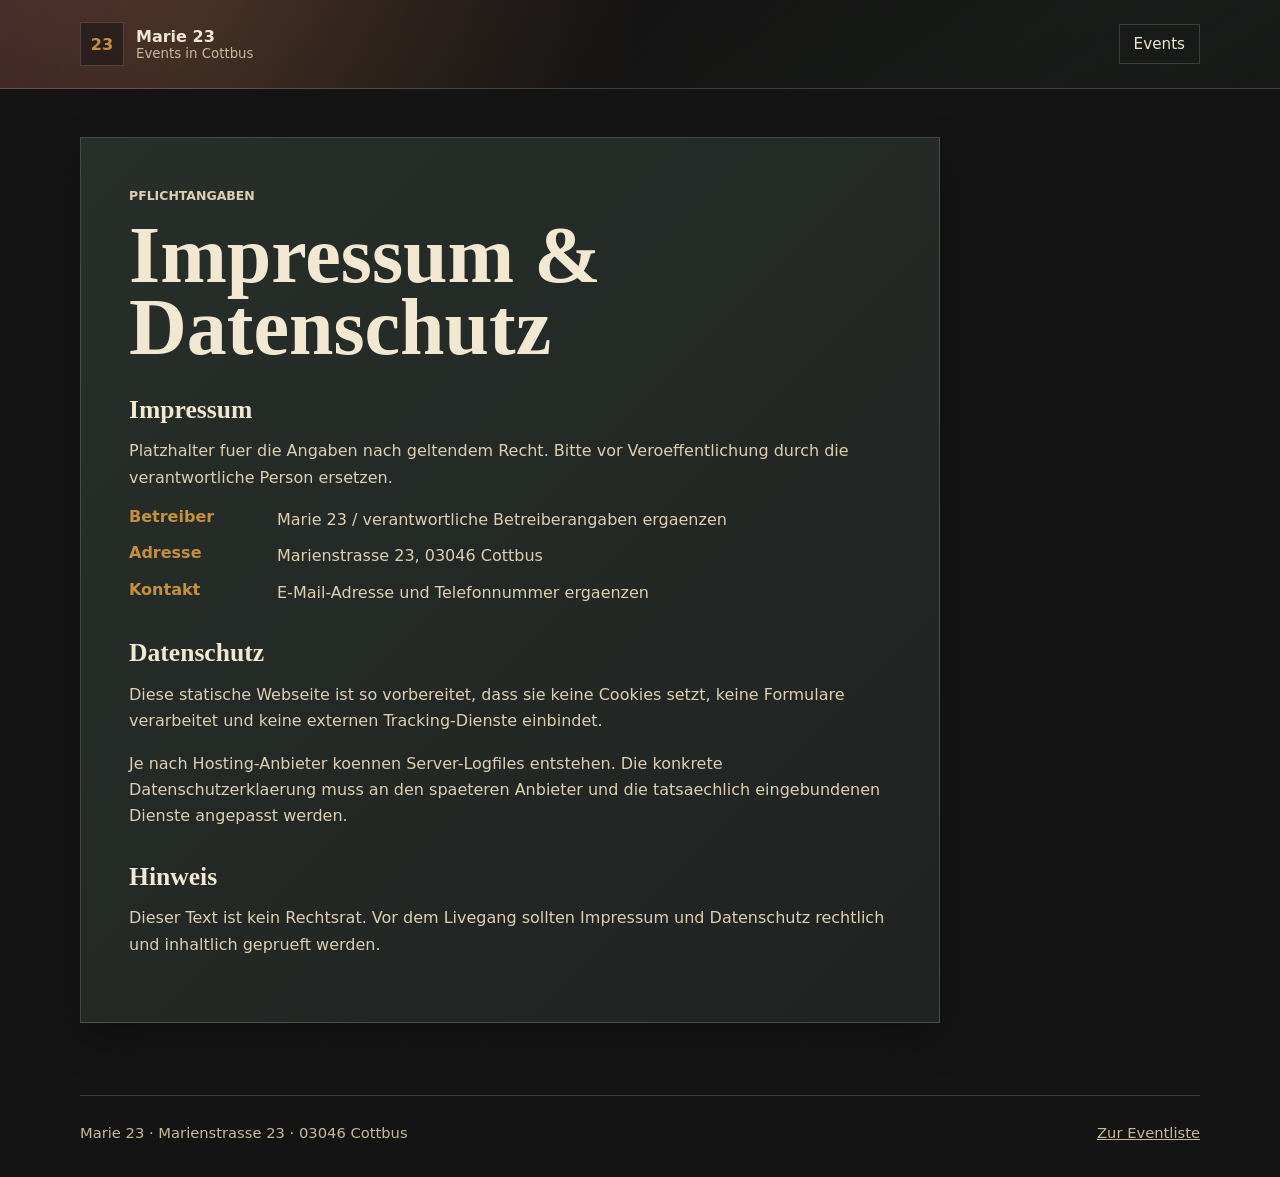
==== impressum-datenschutz.html @ bca24b2e "Add initial project files including HTML, CSS, JavaScript, and data structure for event management" ====
<!doctype html>
<html lang="de">
  <head>
    <meta charset="utf-8">
    <meta name="viewport" content="width=device-width, initial-scale=1">
    <meta name="description" content="Impressum und Datenschutz fuer die Eventseite der Marie 23.">
    <title>Marie 23 | Impressum & Datenschutz</title>
    <link rel="stylesheet" href="src/styles.css">
  </head>
  <body>
    <header class="site-header compact">
      <nav class="nav" aria-label="Hauptnavigation">
        <a class="brand" href="index.html" aria-label="Zurueck zur Eventliste">
          <span class="brand-mark">23</span>
          <span>
            <strong>Marie 23</strong>
            <small>Events in Cottbus</small>
          </span>
        </a>
        <a class="nav-link" href="index.html">Events</a>
      </nav>
    </header>

    <main class="page legal-page">
      <section class="legal-content" aria-labelledby="legal-title">
        <p class="eyebrow">Pflichtangaben</p>
        <h1 id="legal-title">Impressum & Datenschutz</h1>

        <h2>Impressum</h2>
        <p>
          Platzhalter fuer die Angaben nach geltendem Recht. Bitte vor Veroeffentlichung durch die verantwortliche Person ersetzen.
        </p>
        <dl>
          <dt>Betreiber</dt>
          <dd>Marie 23 / verantwortliche Betreiberangaben ergaenzen</dd>
          <dt>Adresse</dt>
          <dd>Marienstrasse 23, 03046 Cottbus</dd>
          <dt>Kontakt</dt>
          <dd>E-Mail-Adresse und Telefonnummer ergaenzen</dd>
        </dl>

        <h2>Datenschutz</h2>
        <p>
          Diese statische Webseite ist so vorbereitet, dass sie keine Cookies setzt, keine Formulare verarbeitet und keine externen Tracking-Dienste einbindet.
        </p>
        <p>
          Je nach Hosting-Anbieter koennen Server-Logfiles entstehen. Die konkrete Datenschutzerklaerung muss an den spaeteren Anbieter und die tatsaechlich eingebundenen Dienste angepasst werden.
        </p>

        <h2>Hinweis</h2>
        <p>
          Dieser Text ist kein Rechtsrat. Vor dem Livegang sollten Impressum und Datenschutz rechtlich und inhaltlich geprueft werden.
        </p>
      </section>
    </main>

    <footer class="site-footer">
      <span>Marie 23 · Marienstrasse 23 · 03046 Cottbus</span>
      <a href="index.html">Zur Eventliste</a>
    </footer>
  </body>
</html>
---- src/styles.css ----
:root {
  color-scheme: dark;
  --bg: #151414;
  --panel: #202322;
  --panel-soft: #28302b;
  --paper: #f2e8d2;
  --paper-muted: #c8b99a;
  --amber: #c6913e;
  --brick: #a84747;
  --green: #6f8d5c;
  --line: rgba(242, 232, 210, 0.18);
  --shadow: 0 22px 70px rgba(0, 0, 0, 0.35);
  font-family: Inter, ui-sans-serif, system-ui, -apple-system, BlinkMacSystemFont, "Segoe UI", sans-serif;
}

* {
  box-sizing: border-box;
}

body {
  min-width: 320px;
  margin: 0;
  color: var(--paper);
  background:
    linear-gradient(rgba(21, 20, 20, 0.78), rgba(21, 20, 20, 0.9)),
    repeating-linear-gradient(90deg, rgba(255, 255, 255, 0.03) 0 1px, transparent 1px 80px),
    var(--bg);
}

a {
  color: inherit;
}

.site-header {
  min-height: 74vh;
  background:
    linear-gradient(145deg, rgba(21, 20, 20, 0.1), rgba(21, 20, 20, 0.84)),
    radial-gradient(circle at 15% 20%, rgba(198, 145, 62, 0.26), transparent 28rem),
    linear-gradient(135deg, #3b1f2a 0%, #151414 48%, #213428 100%);
  border-bottom: 1px solid var(--line);
}

.site-header.compact {
  min-height: auto;
}

.nav {
  width: min(1120px, calc(100% - 32px));
  margin: 0 auto;
  padding: 22px 0;
  display: flex;
  align-items: center;
  justify-content: space-between;
  gap: 18px;
}

.brand {
  display: inline-flex;
  align-items: center;
  gap: 12px;
  text-decoration: none;
}

.brand-mark {
  width: 44px;
  height: 44px;
  display: grid;
  place-items: center;
  border: 1px solid var(--line);
  background: rgba(21, 20, 20, 0.52);
  color: var(--amber);
  font-weight: 800;
}

.brand strong,
.brand small {
  display: block;
}

.brand small,
.eyebrow,
.event-meta,
.site-footer {
  color: var(--paper-muted);
}

.nav-link {
  padding: 10px 14px;
  border: 1px solid var(--line);
  text-decoration: none;
  font-size: 0.95rem;
}

.nav-link:hover {
  border-color: rgba(198, 145, 62, 0.7);
}

.hero {
  width: min(1120px, calc(100% - 32px));
  min-height: calc(74vh - 89px);
  margin: 0 auto;
  display: flex;
  align-items: center;
}

.hero-content {
  max-width: 760px;
  padding: 54px 0 84px;
}

.eyebrow {
  margin: 0 0 12px;
  font-size: 0.78rem;
  font-weight: 800;
  letter-spacing: 0;
  text-transform: uppercase;
}

h1,
h2,
h3,
p {
  overflow-wrap: anywhere;
}

h1 {
  margin: 0;
  max-width: 12ch;
  font-family: Georgia, "Times New Roman", serif;
  font-size: clamp(3.25rem, 11vw, 8.8rem);
  line-height: 0.9;
  letter-spacing: 0;
}

.hero p:last-child {
  max-width: 540px;
  margin: 24px 0 0;
  color: #eadfc8;
  font-size: clamp(1.05rem, 2vw, 1.35rem);
  line-height: 1.55;
}

.page {
  width: min(1120px, calc(100% - 32px));
  margin: 0 auto;
}

.intro {
  margin: -42px 0 54px;
  padding: 22px;
  background: var(--paper);
  color: #2b211c;
  box-shadow: var(--shadow);
}

.intro p {
  max-width: 760px;
  margin: 0;
  font-size: 1.05rem;
  line-height: 1.6;
}

.events-section {
  padding: 12px 0 72px;
}

.section-heading {
  display: flex;
  align-items: end;
  justify-content: space-between;
  gap: 24px;
  margin-bottom: 22px;
}

h2 {
  margin: 0;
  font-family: Georgia, "Times New Roman", serif;
  font-size: clamp(2rem, 5vw, 3.5rem);
  line-height: 1;
}

.event-list {
  display: grid;
  gap: 14px;
}

.event-card,
.empty-state,
.legal-content {
  border: 1px solid var(--line);
  background: linear-gradient(135deg, rgba(40, 48, 43, 0.96), rgba(32, 35, 34, 0.96));
  box-shadow: 0 16px 40px rgba(0, 0, 0, 0.22);
}

.event-card {
  display: grid;
  grid-template-columns: 132px 1fr;
  min-height: 148px;
}

.event-date {
  padding: 20px;
  display: grid;
  align-content: center;
  gap: 6px;
  border-right: 1px solid var(--line);
  text-decoration: none;
}

.event-date span,
.event-date small {
  color: var(--paper-muted);
  font-weight: 700;
}

.event-date strong {
  color: var(--amber);
  font-size: 2rem;
}

.event-body {
  padding: 22px;
}

.event-meta {
  display: flex;
  flex-wrap: wrap;
  gap: 10px;
  align-items: center;
  margin-bottom: 12px;
  font-size: 0.86rem;
  font-weight: 800;
  text-transform: uppercase;
}

.status {
  padding: 4px 8px;
  background: rgba(111, 141, 92, 0.18);
  color: #b8d5a3;
}

.event-card.is-cancelled {
  opacity: 0.64;
}

.event-card.is-cancelled .status {
  background: rgba(157, 62, 47, 0.2);
  color: #f0a399;
}

.event-body h3,
.empty-state h3 {
  margin: 0;
  font-size: clamp(1.35rem, 3vw, 2rem);
  line-height: 1.12;
}

.event-title {
  display: flex;
  align-items: baseline;
  gap: 8px;
}

.admission-icon {
  position: relative;
  top: -0.08em;
  width: 19px;
  min-width: 19px;
  height: 16px;
  display: inline-grid;
  place-items: center;
  border: 1px solid rgba(242, 232, 210, 0.78);
  border-radius: 50%;
  color: var(--paper);
  background: rgba(242, 232, 210, 0.08);
  box-shadow:
    0 4px 0 -1px rgba(21, 20, 20, 0.95),
    0 4px 0 0 rgba(242, 232, 210, 0.72),
    0 8px 0 -1px rgba(21, 20, 20, 0.95),
    0 8px 0 0 rgba(242, 232, 210, 0.58);
  font-size: 0.58rem;
  font-weight: 900;
  line-height: 1;
}

.admission-icon::before,
.admission-icon::after {
  content: "";
  position: absolute;
  left: 2px;
  right: 2px;
  height: 7px;
  border: 1px solid rgba(242, 232, 210, 0.52);
  border-radius: 50%;
  background: rgba(21, 20, 20, 0.86);
}

.admission-icon::before {
  bottom: -4px;
}

.admission-icon::after {
  bottom: -8px;
}

.admission-icon:hover::before,
.admission-icon:focus-visible::before {
  content: attr(data-tooltip);
  left: 50%;
  right: auto;
  bottom: calc(100% + 12px);
  width: max-content;
  max-width: 180px;
  height: auto;
  padding: 6px 8px;
  border: 1px solid rgba(242, 232, 210, 0.24);
  border-radius: 2px;
  color: var(--paper);
  background: rgba(21, 20, 20, 0.96);
  box-shadow: 0 10px 24px rgba(0, 0, 0, 0.28);
  font-size: 0.72rem;
  font-weight: 700;
  line-height: 1.2;
  transform: translateX(-50%);
  z-index: 2;
}

.event-body p,
.empty-state p,
.legal-content p,
.legal-content dd {
  color: #decfb2;
  line-height: 1.65;
}

.event-body p {
  max-width: 740px;
  margin: 10px 0 0;
}

.empty-state {
  padding: 34px;
}

.error-state {
  border-color: rgba(157, 62, 47, 0.65);
}

.loading {
  color: var(--paper-muted);
}

.legal-page {
  padding: 48px 0 72px;
}

.legal-content {
  max-width: 860px;
  padding: clamp(24px, 5vw, 48px);
}

.legal-content h1 {
  max-width: 100%;
  margin-bottom: 34px;
  font-size: clamp(2.4rem, 7vw, 5rem);
}

.legal-content h2 {
  margin-top: 34px;
  font-size: 1.6rem;
}

.legal-content dl {
  display: grid;
  grid-template-columns: 130px 1fr;
  gap: 10px 18px;
}

.legal-content dt {
  color: var(--amber);
  font-weight: 800;
}

.legal-content dd {
  margin: 0;
}

.site-footer {
  width: min(1120px, calc(100% - 32px));
  margin: 0 auto;
  padding: 28px 0 36px;
  display: flex;
  flex-wrap: wrap;
  justify-content: space-between;
  gap: 16px;
  border-top: 1px solid var(--line);
  font-size: 0.92rem;
}

@media (max-width: 720px) {
  .nav {
    align-items: flex-start;
    flex-direction: column;
  }

  .site-header,
  .hero {
    min-height: auto;
  }

  .hero-content {
    padding: 56px 0 76px;
  }

  h1 {
    font-size: clamp(3rem, 18vw, 5.4rem);
  }

  .intro {
    margin-top: -28px;
  }

  .section-heading {
    align-items: flex-start;
    flex-direction: column;
  }

  .event-card {
    grid-template-columns: 1fr;
  }

  .event-date {
    grid-template-columns: auto auto 1fr;
    align-items: baseline;
    justify-content: start;
    border-right: 0;
    border-bottom: 1px solid var(--line);
  }

  .legal-content dl {
    grid-template-columns: 1fr;
  }
}
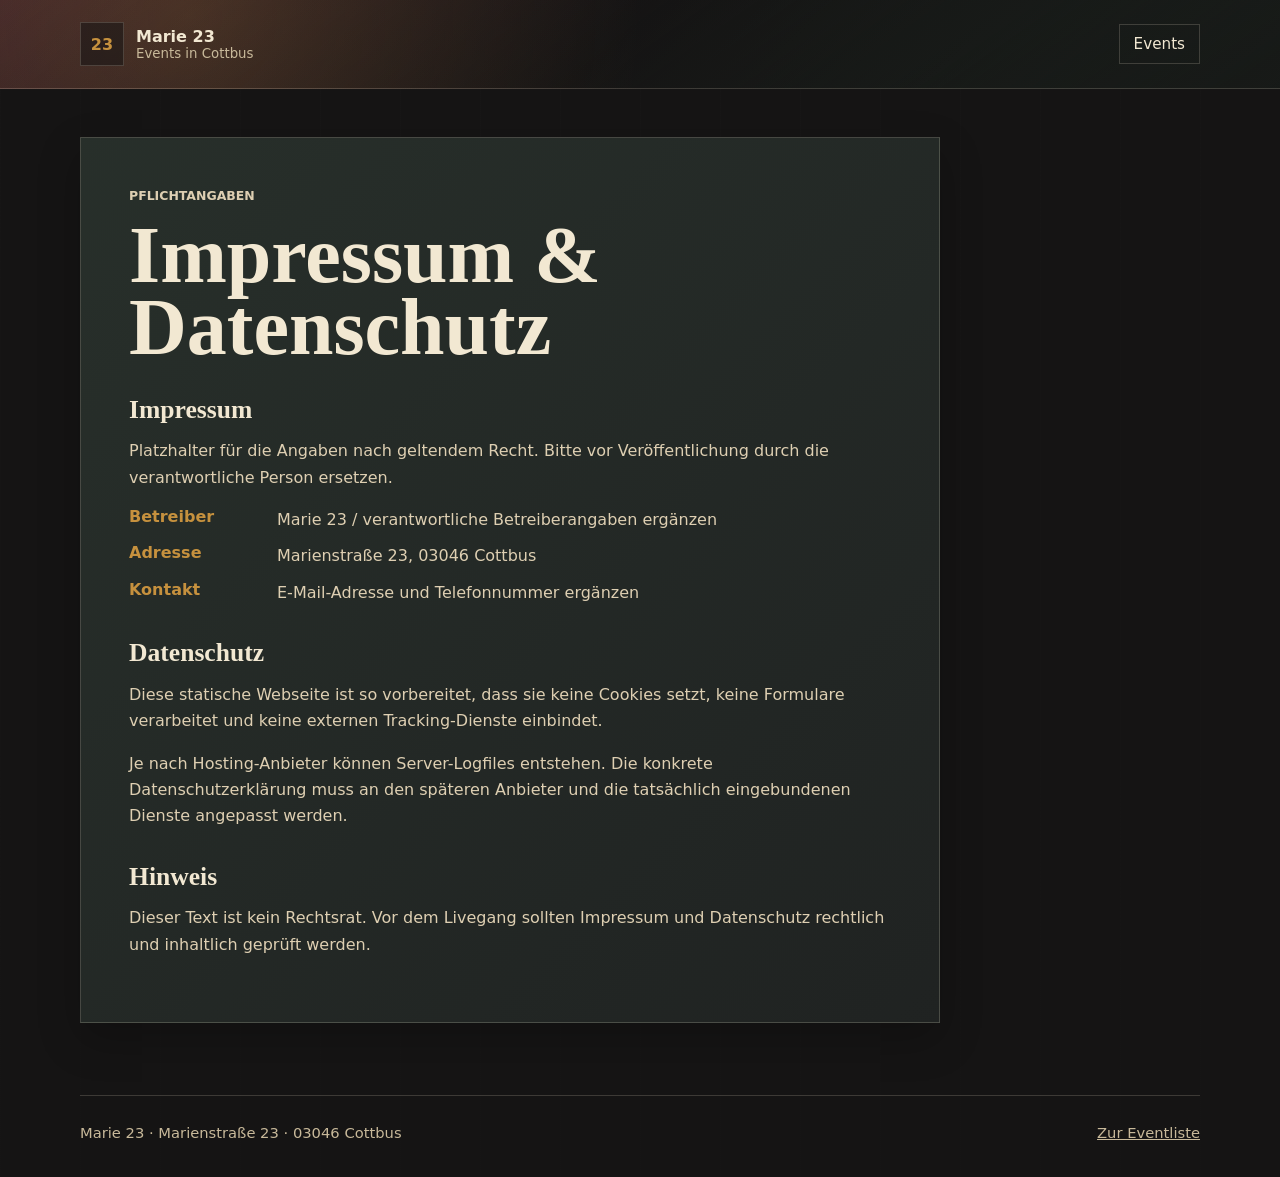
==== commit 915f51af: "Fix typos and improve wording in documentation and code comments" ====
--- a/impressum-datenschutz.html
+++ b/impressum-datenschutz.html
@@ -3,21 +3,22 @@
   <head>
     <meta charset="utf-8">
     <meta name="viewport" content="width=device-width, initial-scale=1">
-    <meta name="description" content="Impressum und Datenschutz fuer die Eventseite der Marie 23.">
+    <meta name="description" content="Impressum und Datenschutz für die Eventseite der Marie 23.">
+    <meta name="robots" content="noindex, nofollow">
     <title>Marie 23 | Impressum & Datenschutz</title>
     <link rel="stylesheet" href="src/styles.css">
   </head>
   <body>
     <header class="site-header compact">
       <nav class="nav" aria-label="Hauptnavigation">
-        <a class="brand" href="index.html" aria-label="Zurueck zur Eventliste">
+        <a class="brand" href="preview.html" aria-label="Zurück zur Eventliste">
           <span class="brand-mark">23</span>
           <span>
             <strong>Marie 23</strong>
             <small>Events in Cottbus</small>
           </span>
         </a>
-        <a class="nav-link" href="index.html">Events</a>
+        <a class="nav-link" href="preview.html">Events</a>
       </nav>
     </header>
 
@@ -28,15 +29,15 @@
 
         <h2>Impressum</h2>
         <p>
-          Platzhalter fuer die Angaben nach geltendem Recht. Bitte vor Veroeffentlichung durch die verantwortliche Person ersetzen.
+          Platzhalter für die Angaben nach geltendem Recht. Bitte vor Veröffentlichung durch die verantwortliche Person ersetzen.
         </p>
         <dl>
           <dt>Betreiber</dt>
-          <dd>Marie 23 / verantwortliche Betreiberangaben ergaenzen</dd>
+          <dd>Marie 23 / verantwortliche Betreiberangaben ergänzen</dd>
           <dt>Adresse</dt>
-          <dd>Marienstrasse 23, 03046 Cottbus</dd>
+          <dd>Marienstraße 23, 03046 Cottbus</dd>
           <dt>Kontakt</dt>
-          <dd>E-Mail-Adresse und Telefonnummer ergaenzen</dd>
+          <dd>E-Mail-Adresse und Telefonnummer ergänzen</dd>
         </dl>
 
         <h2>Datenschutz</h2>
@@ -44,19 +45,19 @@
           Diese statische Webseite ist so vorbereitet, dass sie keine Cookies setzt, keine Formulare verarbeitet und keine externen Tracking-Dienste einbindet.
         </p>
         <p>
-          Je nach Hosting-Anbieter koennen Server-Logfiles entstehen. Die konkrete Datenschutzerklaerung muss an den spaeteren Anbieter und die tatsaechlich eingebundenen Dienste angepasst werden.
+          Je nach Hosting-Anbieter können Server-Logfiles entstehen. Die konkrete Datenschutzerklärung muss an den späteren Anbieter und die tatsächlich eingebundenen Dienste angepasst werden.
         </p>
 
         <h2>Hinweis</h2>
         <p>
-          Dieser Text ist kein Rechtsrat. Vor dem Livegang sollten Impressum und Datenschutz rechtlich und inhaltlich geprueft werden.
+          Dieser Text ist kein Rechtsrat. Vor dem Livegang sollten Impressum und Datenschutz rechtlich und inhaltlich geprüft werden.
         </p>
       </section>
     </main>
 
     <footer class="site-footer">
-      <span>Marie 23 · Marienstrasse 23 · 03046 Cottbus</span>
-      <a href="index.html">Zur Eventliste</a>
+      <span>Marie 23 · Marienstraße 23 · 03046 Cottbus</span>
+      <a href="preview.html">Zur Eventliste</a>
     </footer>
   </body>
 </html>
